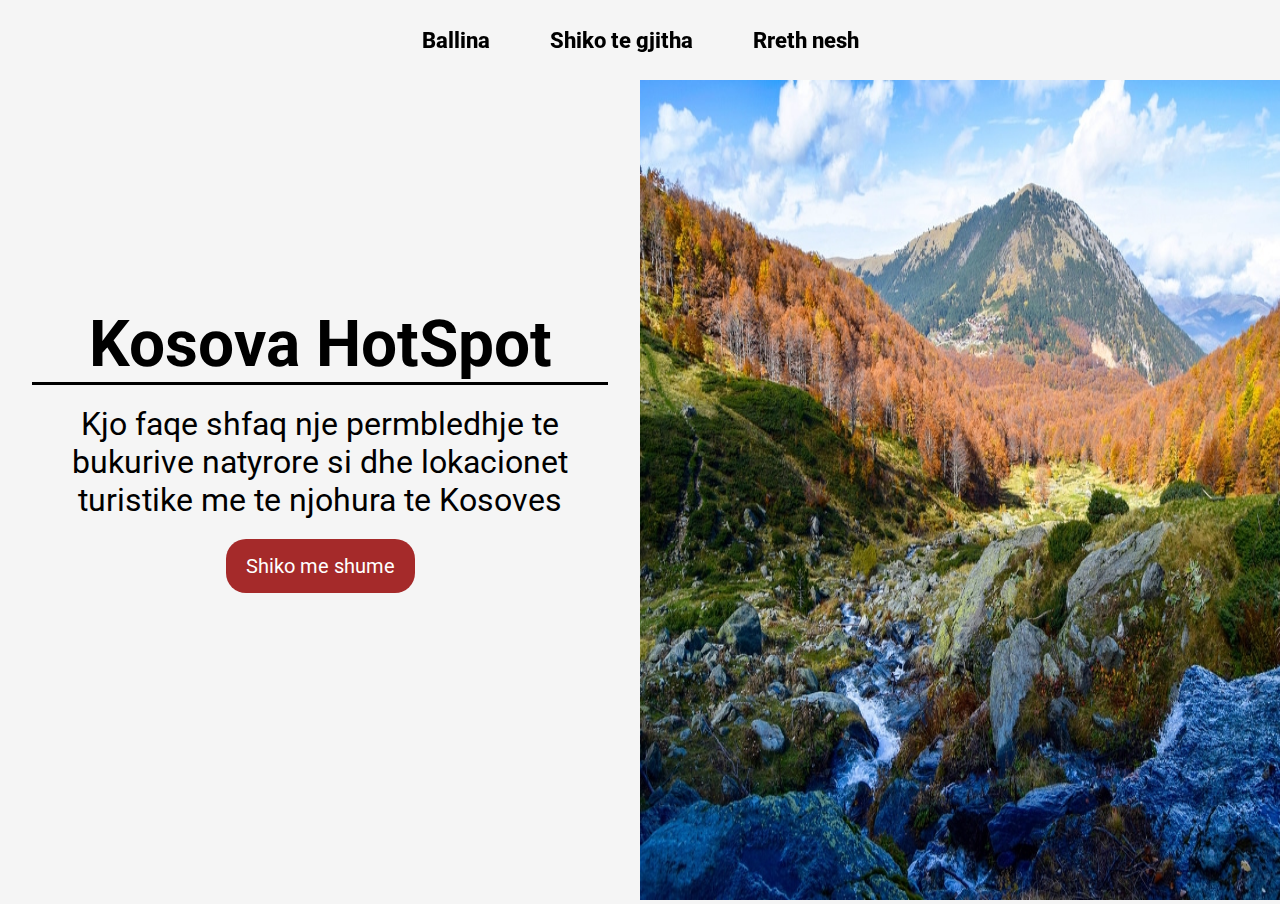
==== html/index.html @ 5536aa12 "firt idea for  the look of the site" ====
<!DOCTYPE html>
<html lang="en">
<head>
    <meta charset="UTF-8">
    <meta http-equiv="X-UA-Compatible" content="IE=edge">
    <meta name="viewport" content="width=device-width, initial-scale=1.0">
    <title>Kosova HotSpot</title>
    <link rel="stylesheet" href="../assets/css/main.css">
    <link rel="preconnect" href="https://fonts.gstatic.com">
<link href="https://fonts.googleapis.com/css2?family=Roboto&display=swap" rel="stylesheet">
</head>
<body>
    <nav>
        <!-- <div class="nav-logo-container" onclick="window.location.href = 'index.html'"></div> -->
        <ul class="nav-btns">
            <li class="nav-btns-btn"><a class="nav-btns-btn-links" href="index.html">Ballina</a></li>
            <li class="nav-btns-btn"><a class="nav-btns-btn-links" href="">Shiko te gjitha</a></li>
            <li class="nav-btns-btn"><a class="nav-btns-btn-links" href="">Rreth nesh</a></li>
        </ul>
    </nav>
    <header>
        <div class="header-text">
            <h3>Kosova HotSpot</h3>
            <p>Kjo faqe shfaq nje permbledhje te bukurive natyrore si dhe lokacionet turistike me te njohura te Kosoves</p>
            <button>Shiko me shume</button>
        </div>
        <div class="header-img">
            <img src="/assets/img/header/1.jpg" alt="">
        </div>
    </header>
</body>
</html>
---- assets/css/main.css ----
*{
    margin: 0;
    padding: 0;
    box-sizing: border-box;
    font-family: 'Roboto', sans-serif;
}
body{
    background: whitesmoke;
    max-width: 2000px;
}
html{
    scroll-behavior: smooth;
}
nav{
    width: 100%;
    height: 80px;
    padding: 0px 50px;
    position: fixed;
    top: 0;
    display: flex;
    justify-content: center;
}
.nav-logo-container{
    width: 200px;
    height: inherit;
    /* background: url(/assets/img/logoNav.jpg); */
    background-position: center;
    cursor: pointer;
}
.nav-btns{
    height: 100%;
    list-style: none;
    display: flex;
    align-items: center;
}
.nav-btns-btn{
    margin: 0px 15px;
}
.nav-btns-btn-links {
    color: black;
    padding: 10px 15px;
    font-size: 22px;
    font-weight: 800;
    text-decoration: none;
    transition: 0.1s;
}
.nav-btns-btn:hover  .nav-btns-btn-links{
    border-bottom: 3px solid black;
    padding-bottom: 0px;
}
header{
    width: 100%;
    height: 100vh;
    display: flex;
    justify-content: center;
    align-items: flex-end;
}
.header-text , .header-img{
    width: 50%;
}
.header-text{
    color: black;
    height: 100%;
    display: flex;
    flex-direction: column;
    align-items: center;
    justify-content: center;
    text-align: center;
}
.header-text h3{
    width: 90%;
    font-size: 4rem;
    border-bottom: 3px solid black;
}
.header-text p{
    margin-top: 20px;
    width: 80%;
    font-size: 2rem;
}
.header-text button{
    margin-top: 20px;
    padding: 15px 20px;
    border-radius: 20px;
    border: 0;
    background: brown;
    color: white;
    font-size: 20px;
}
.header-img{
    height: calc(100% - 80px);
    background: black;
}
.header-img img{
    width: 100%;
    height: 100%;
}
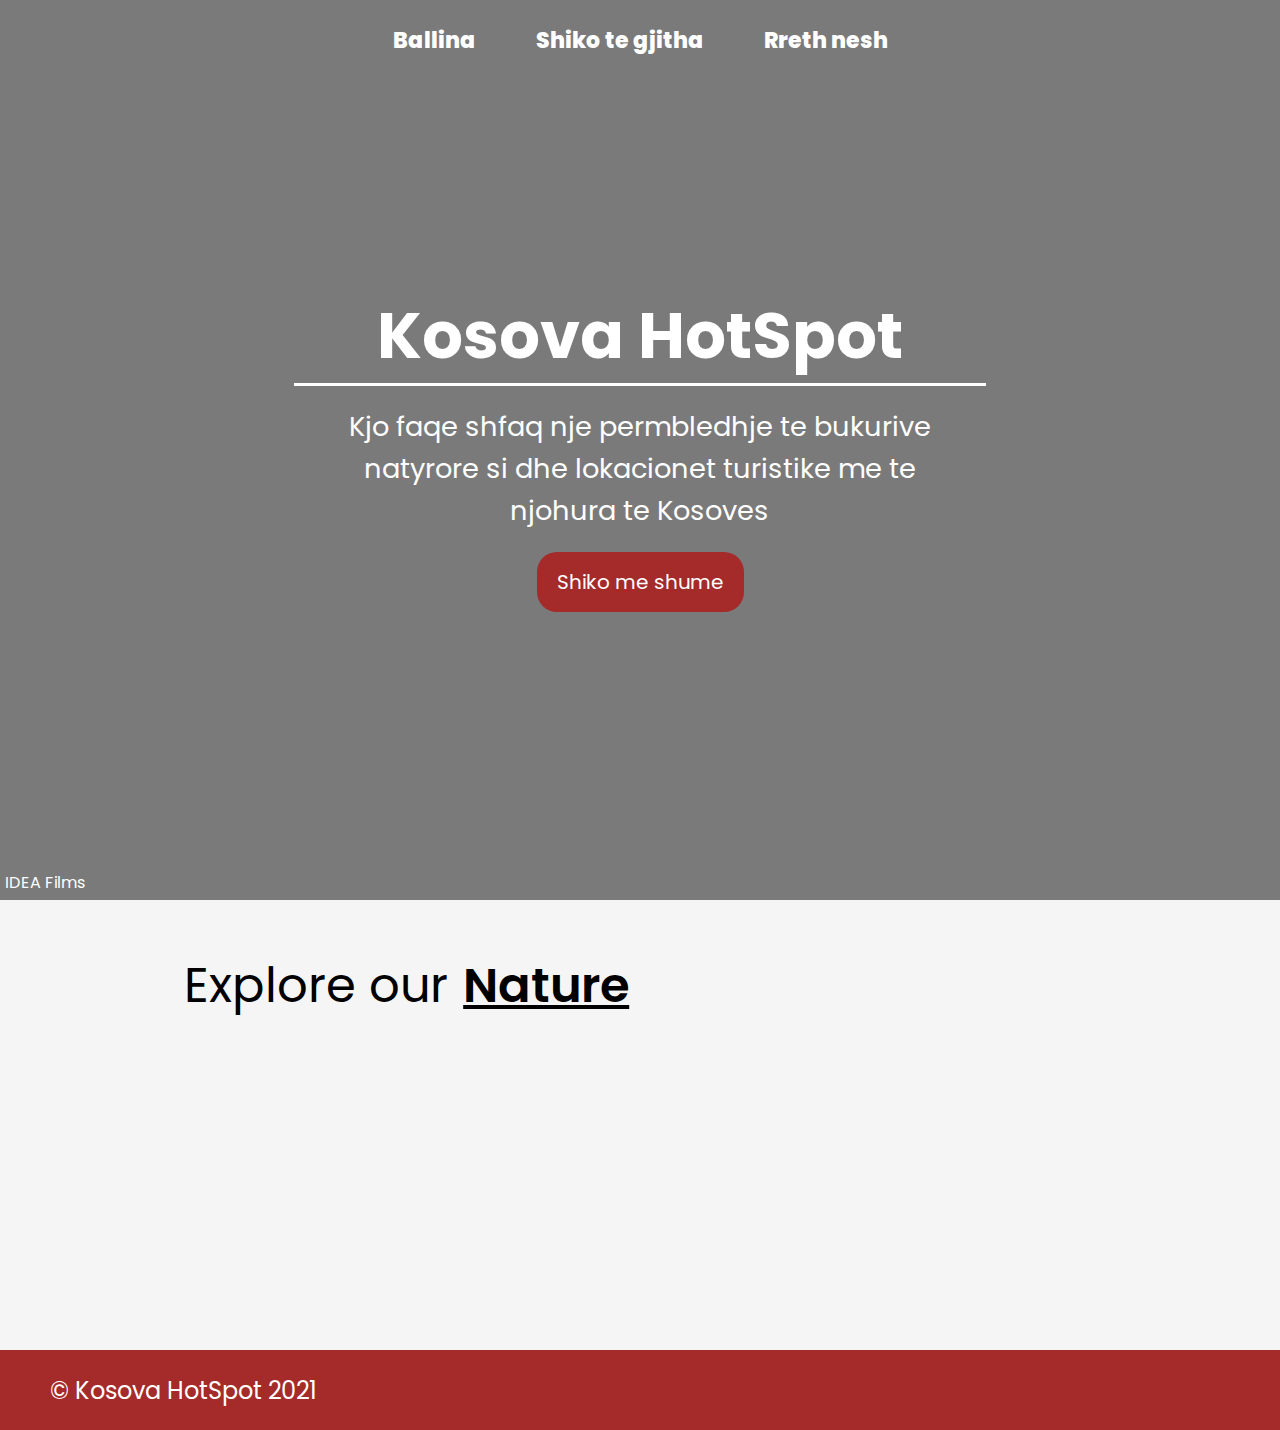
==== commit 42bdf8d9: "header with video ,footer added, content with js to change words" ====
--- a/html/index.html
+++ b/html/index.html
@@ -1,5 +1,6 @@
 <!DOCTYPE html>
 <html lang="en">
+
 <head>
     <meta charset="UTF-8">
     <meta http-equiv="X-UA-Compatible" content="IE=edge">
@@ -7,8 +8,10 @@
     <title>Kosova HotSpot</title>
     <link rel="stylesheet" href="../assets/css/main.css">
     <link rel="preconnect" href="https://fonts.gstatic.com">
-<link href="https://fonts.googleapis.com/css2?family=Roboto&display=swap" rel="stylesheet">
+    <link rel="preconnect" href="https://fonts.gstatic.com">
+    <link href="https://fonts.googleapis.com/css2?family=Poppins&display=swap" rel="stylesheet">
 </head>
+
 <body>
     <nav>
         <!-- <div class="nav-logo-container" onclick="window.location.href = 'index.html'"></div> -->
@@ -19,14 +22,37 @@
         </ul>
     </nav>
     <header>
+        <div class="backgroundVid">
+            <video autoplay muted loop>
+                <source src="/assets/img/header/This is Kosovo! vol 01_001.mp4" type="video/mp4">
+            </video>
+        </div>
         <div class="header-text">
             <h3>Kosova HotSpot</h3>
-            <p>Kjo faqe shfaq nje permbledhje te bukurive natyrore si dhe lokacionet turistike me te njohura te Kosoves</p>
+            <p>Kjo faqe shfaq nje permbledhje te bukurive natyrore si dhe lokacionet turistike me te njohura te Kosoves
+            </p>
             <button>Shiko me shume</button>
         </div>
-        <div class="header-img">
-            <img src="/assets/img/header/1.jpg" alt="">
-        </div>
+        <p class="videoCopyRight"><a href="https://www.youtube.com/channel/UCbYTZ12tHWkbtR7LLUY99GA" target="_blank">IDEA Films</a></p>
     </header>
+    <section class="container">
+        <p class="exploreTxt">
+            <i class="fas fa-angle-double-right"></i>
+            Explore our
+            <span class="exploreTxtSpan" >Nature</span>
+        </p>
+    </section>
+
+    <footer>
+        <p class="copy">&copy Kosova HotSpot 2021</p>
+        <p class="icons">
+            <a href="https://facebook.com"><i class="fab fa-facebook-square"></i></a>
+            <a href="https://instagram.com"><i class="fab fa-instagram"></i></a>
+        </p>
+    </footer>
+
+    <script src="/assets/js/main.js"></script>
+    <link rel="stylesheet" href="https://use.fontawesome.com/releases/v5.15.3/css/all.css" integrity="sha384-SZXxX4whJ79/gErwcOYf+zWLeJdY/qpuqC4cAa9rOGUstPomtqpuNWT9wdPEn2fk" crossorigin="anonymous">
 </body>
+
 </html>--- a/assets/css/main.css
+++ b/assets/css/main.css
@@ -1,30 +1,36 @@
+:root{
+    --first-font-color: white;
+
+    --first-color: rgb(165, 42, 42);
+}
+
 *{
     margin: 0;
     padding: 0;
     box-sizing: border-box;
-    font-family: 'Roboto', sans-serif;
+    font-family: 'Poppins', sans-serif;
 }
 body{
     background: whitesmoke;
     max-width: 2000px;
+    margin: 0 auto;
 }
 html{
     scroll-behavior: smooth;
 }
 nav{
+    position: absolute;
     width: 100%;
     height: 80px;
     padding: 0px 50px;
-    position: fixed;
     top: 0;
     display: flex;
     justify-content: center;
+    z-index: 1;
 }
 .nav-logo-container{
     width: 200px;
     height: inherit;
-    /* background: url(/assets/img/logoNav.jpg); */
-    background-position: center;
     cursor: pointer;
 }
 .nav-btns{
@@ -37,7 +43,7 @@
     margin: 0px 15px;
 }
 .nav-btns-btn-links {
-    color: black;
+    color: var(--first-font-color);
     padding: 10px 15px;
     font-size: 22px;
     font-weight: 800;
@@ -45,52 +51,134 @@
     transition: 0.1s;
 }
 .nav-btns-btn:hover  .nav-btns-btn-links{
-    border-bottom: 3px solid black;
+    border-bottom: 3px solid var(--first-font-color);
     padding-bottom: 0px;
 }
 header{
+    position: relative;
     width: 100%;
     height: 100vh;
     display: flex;
     justify-content: center;
-    align-items: flex-end;
 }
-.header-text , .header-img{
-    width: 50%;
+header::before{
+    content: '';
+    width: 100%;
+    height: 100%;
+    position: absolute;
+    top: 0;
+    left: 0;
+    background: rgba(0,0,0, 0.5);
+}
+.backgroundVid{
+    position: absolute;
+    width: 100%;
+    height: 100%;
+    overflow: hidden;
+    z-index: -1;
+}
+.backgroundVid video{
+    position: relative;
+    width: 120%;
+    height: 120%;
+    left: 50%;
+    transform: translateX(-50%);
 }
 .header-text{
-    color: black;
-    height: 100%;
+    color: var(--first-font-color);
+    width: 60%;
     display: flex;
     flex-direction: column;
     align-items: center;
     justify-content: center;
     text-align: center;
+    z-index: 0;
 }
 .header-text h3{
     width: 90%;
     font-size: 4rem;
-    border-bottom: 3px solid black;
+    border-bottom: 3px solid var(--first-font-color);
 }
 .header-text p{
     margin-top: 20px;
     width: 80%;
-    font-size: 2rem;
+    font-size: 1.7rem;
 }
 .header-text button{
     margin-top: 20px;
     padding: 15px 20px;
     border-radius: 20px;
     border: 0;
-    background: brown;
+    background: var(--first-color);
+    color: var(--first-font-color);
+    font-size: 20px;
+    transition: 0.3s;
+    cursor: pointer;
+}
+.header-text button:hover{
+    background: rgb(170, 88, 88);
+}
+.videoCopyRight{
+    position: absolute;
+    bottom: 5px;
+    left: 5px;
+}
+.videoCopyRight a{
     color: white;
-    font-size: 20px;
+    text-decoration: none;
 }
-.header-img{
-    height: calc(100% - 80px);
-    background: black;
+.container{
+    /* background: lightgray; */
+    margin: 0 auto;
+    width: 90%;
+    min-height: 50vh;
+    overflow: hidden;
 }
-.header-img img{
+.exploreTxt{
+    font-size: 3rem;
+    margin-top: 50px;
+    padding-left: 10%;
+    display: flex;
+    align-items: center;
+}
+.exploreTxt i{
+    display: inline-block;
+    margin-right: 5px;
+    font-size: 2rem;
+    transform: translateX(-10px);
+    animation: iconsAnimate 2s alternate infinite linear;
+}
+@keyframes iconsAnimate {
+    from{
+        transform: translateX(-10px);
+    }
+    to{
+        transform: translateX(0px);
+    }
+}
+.exploreTxtSpan{
+    display: inline-block;
+    margin-left: 15px;
+    text-decoration: underline;
+    font-weight: 600;
+}
+
+footer{
     width: 100%;
-    height: 100%;
+    min-height: 80px;
+    padding: 0 50px;
+    display: flex;
+    align-items: center;
+    justify-content: space-between;
+    background: var(--first-color);
+}
+footer .copy{
+    color: var(--first-font-color);
+    font-size: 1.5rem;
+}
+footer .icons i {
+    color: var(--first-font-color);
+    font-size: 2rem;
+    margin: 0 5px;
+    cursor: pointer;
 }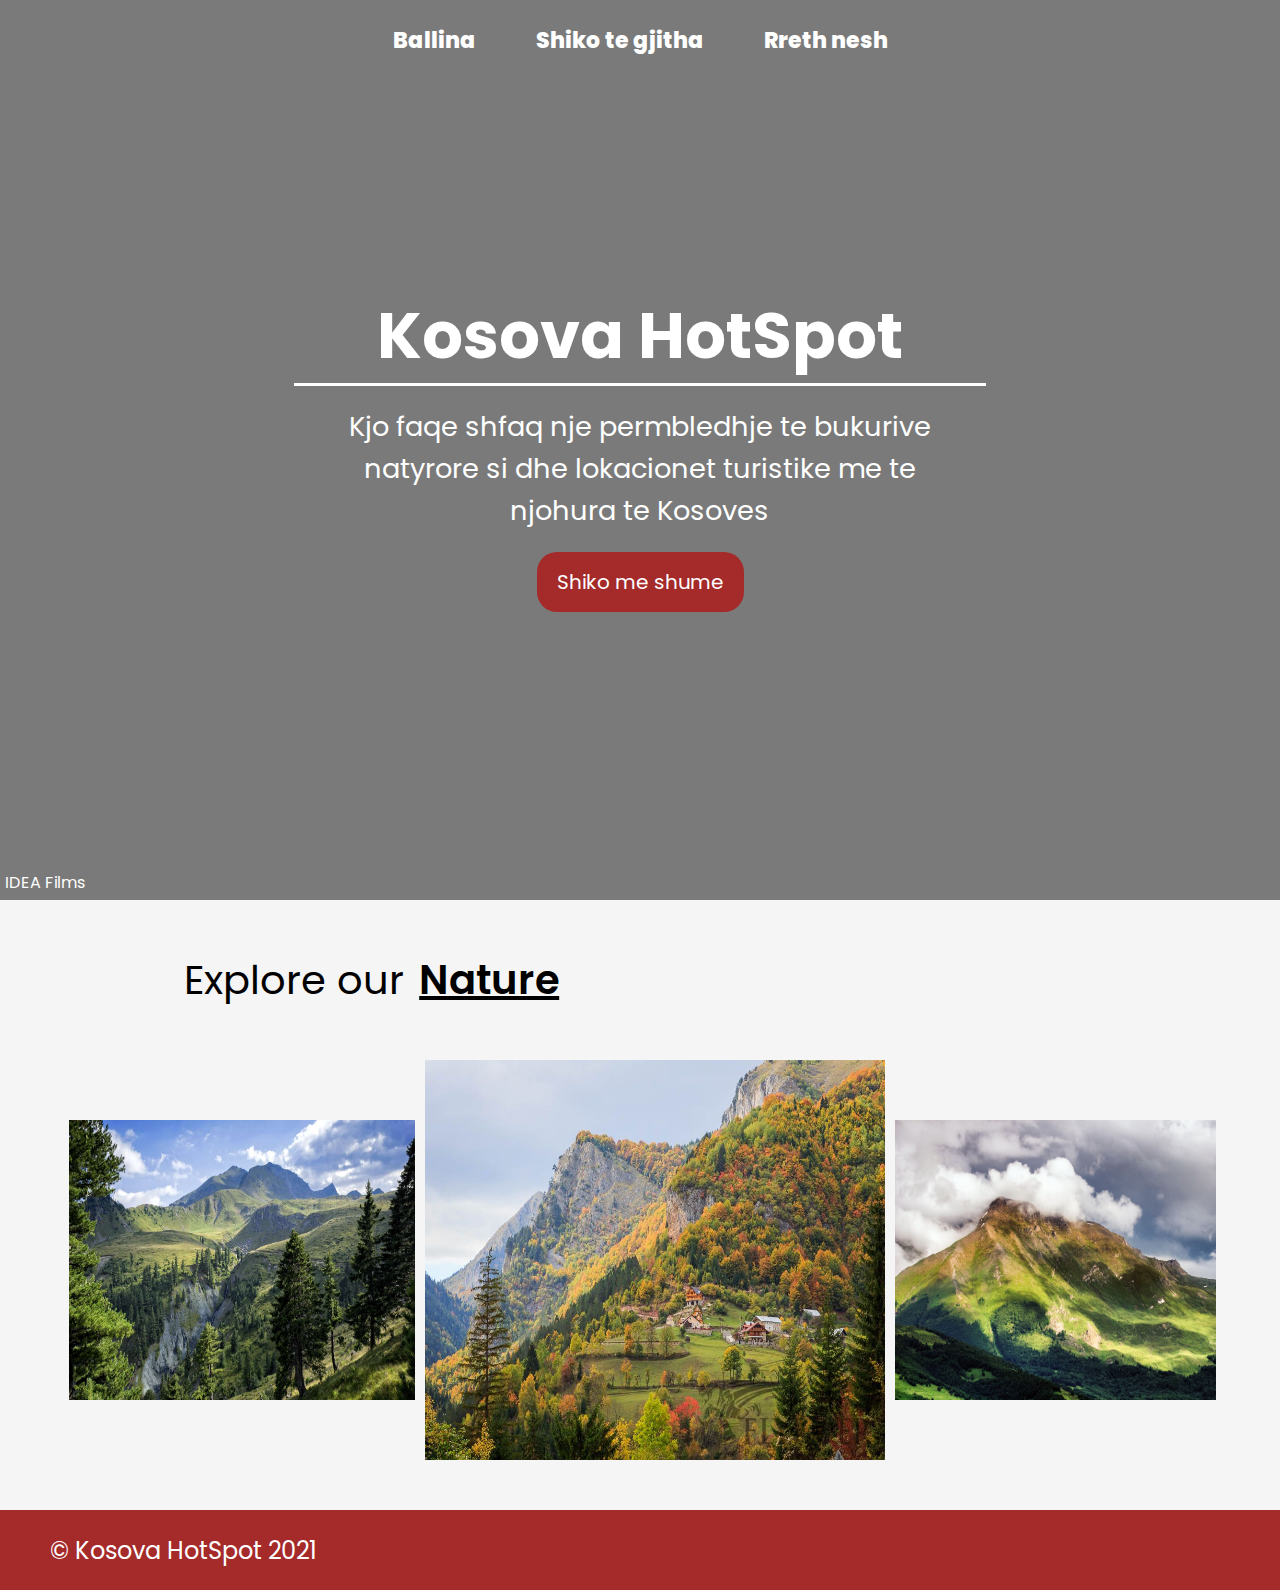
==== commit 3b1ad311: "simple slider" ====
--- a/html/index.html
+++ b/html/index.html
@@ -12,7 +12,7 @@
     <link href="https://fonts.googleapis.com/css2?family=Poppins&display=swap" rel="stylesheet">
 </head>
 
-<body>
+<body onload="slideshow()">
     <nav>
         <!-- <div class="nav-logo-container" onclick="window.location.href = 'index.html'"></div> -->
         <ul class="nav-btns">
@@ -35,14 +35,22 @@
         </div>
         <p class="videoCopyRight"><a href="https://www.youtube.com/channel/UCbYTZ12tHWkbtR7LLUY99GA" target="_blank">IDEA Films</a></p>
     </header>
-    <section class="container">
-        <p class="exploreTxt">
-            <i class="fas fa-angle-double-right"></i>
-            Explore our
-            <span class="exploreTxtSpan" >Nature</span>
-        </p>
-    </section>
-
+    <main>
+        <section class="container">
+            <p class="exploreTxt">
+                <i class="fas fa-angle-double-right"></i>
+                Explore our
+                <span class="exploreTxtSpan">Nature</span>
+            </p>
+            <section class="slider">
+                <div class="slide">
+                    <img src="" alt="slide 1">
+                    <img src="" alt="slide 2">
+                    <img src="" alt="slide 3">
+                </div>
+            </section>
+        </section>
+    </main>
     <footer>
         <p class="copy">&copy Kosova HotSpot 2021</p>
         <p class="icons">
@@ -52,6 +60,7 @@
     </footer>
 
     <script src="/assets/js/main.js"></script>
+    <script src="/assets/js/slider.js"></script>
     <link rel="stylesheet" href="https://use.fontawesome.com/releases/v5.15.3/css/all.css" integrity="sha384-SZXxX4whJ79/gErwcOYf+zWLeJdY/qpuqC4cAa9rOGUstPomtqpuNWT9wdPEn2fk" crossorigin="anonymous">
 </body>
 
--- a/assets/css/main.css
+++ b/assets/css/main.css
@@ -1,184 +1,211 @@
-:root{
-    --first-font-color: white;
-
-    --first-color: rgb(165, 42, 42);
-}
-
-*{
-    margin: 0;
-    padding: 0;
-    box-sizing: border-box;
-    font-family: 'Poppins', sans-serif;
-}
-body{
-    background: whitesmoke;
-    max-width: 2000px;
-    margin: 0 auto;
-}
-html{
-    scroll-behavior: smooth;
-}
-nav{
-    position: absolute;
-    width: 100%;
-    height: 80px;
-    padding: 0px 50px;
-    top: 0;
-    display: flex;
-    justify-content: center;
-    z-index: 1;
-}
-.nav-logo-container{
-    width: 200px;
-    height: inherit;
-    cursor: pointer;
-}
-.nav-btns{
-    height: 100%;
-    list-style: none;
-    display: flex;
-    align-items: center;
-}
-.nav-btns-btn{
-    margin: 0px 15px;
+:root {
+  --first-font-color: white;
+
+  --first-color: rgb(165, 42, 42);
+}
+
+* {
+  margin: 0;
+  padding: 0;
+  box-sizing: border-box;
+  font-family: "Poppins", sans-serif;
+}
+body {
+  background: whitesmoke;
+  max-width: 2000px;
+  margin: 0 auto;
+}
+html {
+  scroll-behavior: smooth;
+}
+nav {
+  max-width: 2000px;
+  position: absolute;
+  width: 100%;
+  height: 80px;
+  padding: 0px 50px;
+  top: 0;
+  display: flex;
+  justify-content: center;
+  z-index: 1;
+}
+.nav-logo-container {
+  width: 200px;
+  height: inherit;
+  cursor: pointer;
+}
+.nav-btns {
+  height: 100%;
+  list-style: none;
+  display: flex;
+  align-items: center;
+}
+.nav-btns-btn {
+  margin: 0px 15px;
 }
 .nav-btns-btn-links {
-    color: var(--first-font-color);
-    padding: 10px 15px;
-    font-size: 22px;
-    font-weight: 800;
-    text-decoration: none;
-    transition: 0.1s;
-}
-.nav-btns-btn:hover  .nav-btns-btn-links{
-    border-bottom: 3px solid var(--first-font-color);
-    padding-bottom: 0px;
-}
-header{
-    position: relative;
-    width: 100%;
-    height: 100vh;
-    display: flex;
-    justify-content: center;
-}
-header::before{
-    content: '';
-    width: 100%;
-    height: 100%;
-    position: absolute;
-    top: 0;
-    left: 0;
-    background: rgba(0,0,0, 0.5);
-}
-.backgroundVid{
-    position: absolute;
-    width: 100%;
-    height: 100%;
-    overflow: hidden;
-    z-index: -1;
-}
-.backgroundVid video{
-    position: relative;
-    width: 120%;
-    height: 120%;
-    left: 50%;
-    transform: translateX(-50%);
-}
-.header-text{
-    color: var(--first-font-color);
-    width: 60%;
-    display: flex;
-    flex-direction: column;
-    align-items: center;
-    justify-content: center;
-    text-align: center;
-    z-index: 0;
-}
-.header-text h3{
-    width: 90%;
-    font-size: 4rem;
-    border-bottom: 3px solid var(--first-font-color);
-}
-.header-text p{
-    margin-top: 20px;
-    width: 80%;
-    font-size: 1.7rem;
-}
-.header-text button{
-    margin-top: 20px;
-    padding: 15px 20px;
-    border-radius: 20px;
-    border: 0;
-    background: var(--first-color);
-    color: var(--first-font-color);
-    font-size: 20px;
-    transition: 0.3s;
-    cursor: pointer;
-}
-.header-text button:hover{
-    background: rgb(170, 88, 88);
-}
-.videoCopyRight{
-    position: absolute;
-    bottom: 5px;
-    left: 5px;
-}
-.videoCopyRight a{
-    color: white;
-    text-decoration: none;
-}
-.container{
-    /* background: lightgray; */
-    margin: 0 auto;
-    width: 90%;
-    min-height: 50vh;
-    overflow: hidden;
-}
-.exploreTxt{
-    font-size: 3rem;
-    margin-top: 50px;
-    padding-left: 10%;
-    display: flex;
-    align-items: center;
-}
-.exploreTxt i{
-    display: inline-block;
-    margin-right: 5px;
-    font-size: 2rem;
+  color: var(--first-font-color);
+  padding: 10px 15px;
+  font-size: 22px;
+  font-weight: 800;
+  text-decoration: none;
+  transition: 0.1s;
+}
+.nav-btns-btn:hover .nav-btns-btn-links {
+  border-bottom: 3px solid var(--first-font-color);
+  padding-bottom: 0px;
+}
+header {
+  position: relative;
+  width: 100%;
+  height: 100vh;
+  display: flex;
+  justify-content: center;
+  overflow: hidden;
+}
+header::before {
+  content: "";
+  width: 100%;
+  height: 100%;
+  position: absolute;
+  top: 0;
+  left: 0;
+  background: rgba(0, 0, 0, 0.5);
+}
+.backgroundVid {
+  position: absolute;
+  height: 100vh;
+  min-width: 1900px;
+  overflow: hidden;
+  z-index: -1;
+}
+.backgroundVid video {
+  position: relative;
+  width: 120%;
+  height: 120%;
+  top: 50%;
+  left: 50%;
+  transform: translate(-50%, -50%);
+}
+.header-text {
+  color: var(--first-font-color);
+  width: 60%;
+  display: flex;
+  flex-direction: column;
+  align-items: center;
+  justify-content: center;
+  text-align: center;
+  z-index: 0;
+}
+.header-text h3 {
+  width: 90%;
+  font-size: 4rem;
+  border-bottom: 3px solid var(--first-font-color);
+}
+.header-text p {
+  margin-top: 20px;
+  width: 80%;
+  font-size: 1.7rem;
+}
+.header-text button {
+  margin-top: 20px;
+  padding: 15px 20px;
+  border-radius: 20px;
+  border: 0;
+  background: var(--first-color);
+  color: var(--first-font-color);
+  font-size: 20px;
+  transition: 0.3s;
+  cursor: pointer;
+}
+.header-text button:hover {
+  background: rgb(170, 88, 88);
+}
+.videoCopyRight {
+  position: absolute;
+  bottom: 5px;
+  left: 5px;
+}
+.videoCopyRight a {
+  color: white;
+  text-decoration: none;
+}
+/* ---- Container ------- */
+.container {
+  /* background: lightgray; */
+  margin: 0 auto;
+  width: 90%;
+  min-height: 50vh;
+  overflow: hidden;
+}
+.exploreTxt {
+  font-size: 2.5rem;
+  margin-top: 50px;
+  padding-left: 10%;
+  display: flex;
+  align-items: center;
+}
+.exploreTxt i {
+  display: inline-block;
+  margin-right: 5px;
+  font-size: 1.7rem;
+  transform: translateX(-10px);
+  animation: iconsAnimate 2s alternate infinite linear;
+}
+@keyframes iconsAnimate {
+  from {
     transform: translateX(-10px);
-    animation: iconsAnimate 2s alternate infinite linear;
-}
-@keyframes iconsAnimate {
-    from{
-        transform: translateX(-10px);
-    }
-    to{
-        transform: translateX(0px);
-    }
-}
-.exploreTxtSpan{
-    display: inline-block;
-    margin-left: 15px;
-    text-decoration: underline;
-    font-weight: 600;
-}
-
-footer{
-    width: 100%;
-    min-height: 80px;
-    padding: 0 50px;
-    display: flex;
-    align-items: center;
-    justify-content: space-between;
-    background: var(--first-color);
-}
-footer .copy{
-    color: var(--first-font-color);
-    font-size: 1.5rem;
+  }
+  to {
+    transform: translateX(0px);
+  }
+}
+
+.slider {
+  width: 100%;
+  /* border: 1px solid black; */
+  height: 400px;
+  margin: 50px 0;
+}
+.slide {
+  height: inherit;
+  display: flex;
+  justify-content: space-between;
+  align-items: center;
+}
+.slide img {
+  margin: 0 5px;
+  width: 30%;
+  height: 70%;
+}
+
+.slide img:nth-child(2) {
+  width: 40%;
+  height: 100%;
+}
+.exploreTxtSpan {
+  display: inline-block;
+  margin-left: 15px;
+  text-decoration: underline;
+  font-weight: 600;
+}
+
+footer {
+  width: 100%;
+  min-height: 80px;
+  padding: 0 50px;
+  display: flex;
+  align-items: center;
+  justify-content: space-between;
+  background: var(--first-color);
+}
+footer .copy {
+  color: var(--first-font-color);
+  font-size: 1.5rem;
 }
 footer .icons i {
-    color: var(--first-font-color);
-    font-size: 2rem;
-    margin: 0 5px;
-    cursor: pointer;
-}+  color: var(--first-font-color);
+  font-size: 2rem;
+  margin: 0 5px;
+  cursor: pointer;
+}
